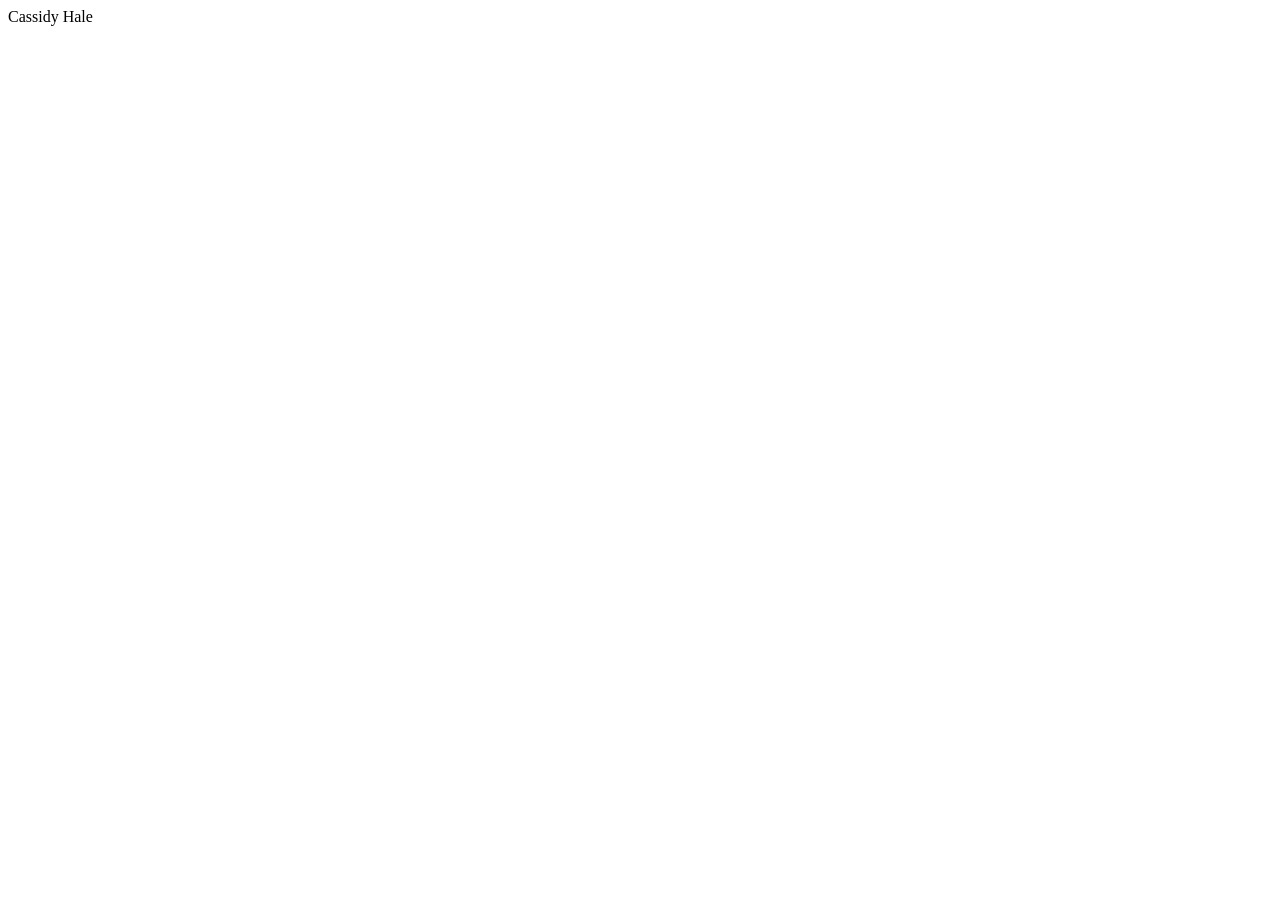
==== index.html @ 7580b681 "Create index.html" ====
<!DOCTYPE html>
<html lang="en">
<head>
    <meta charset="UTF-8">
    <meta name="viewport" content="width=device-width, initial-scale=1.0">
    <title>Document</title>
</head>
<body>
    Cassidy Hale
</body>
</html>
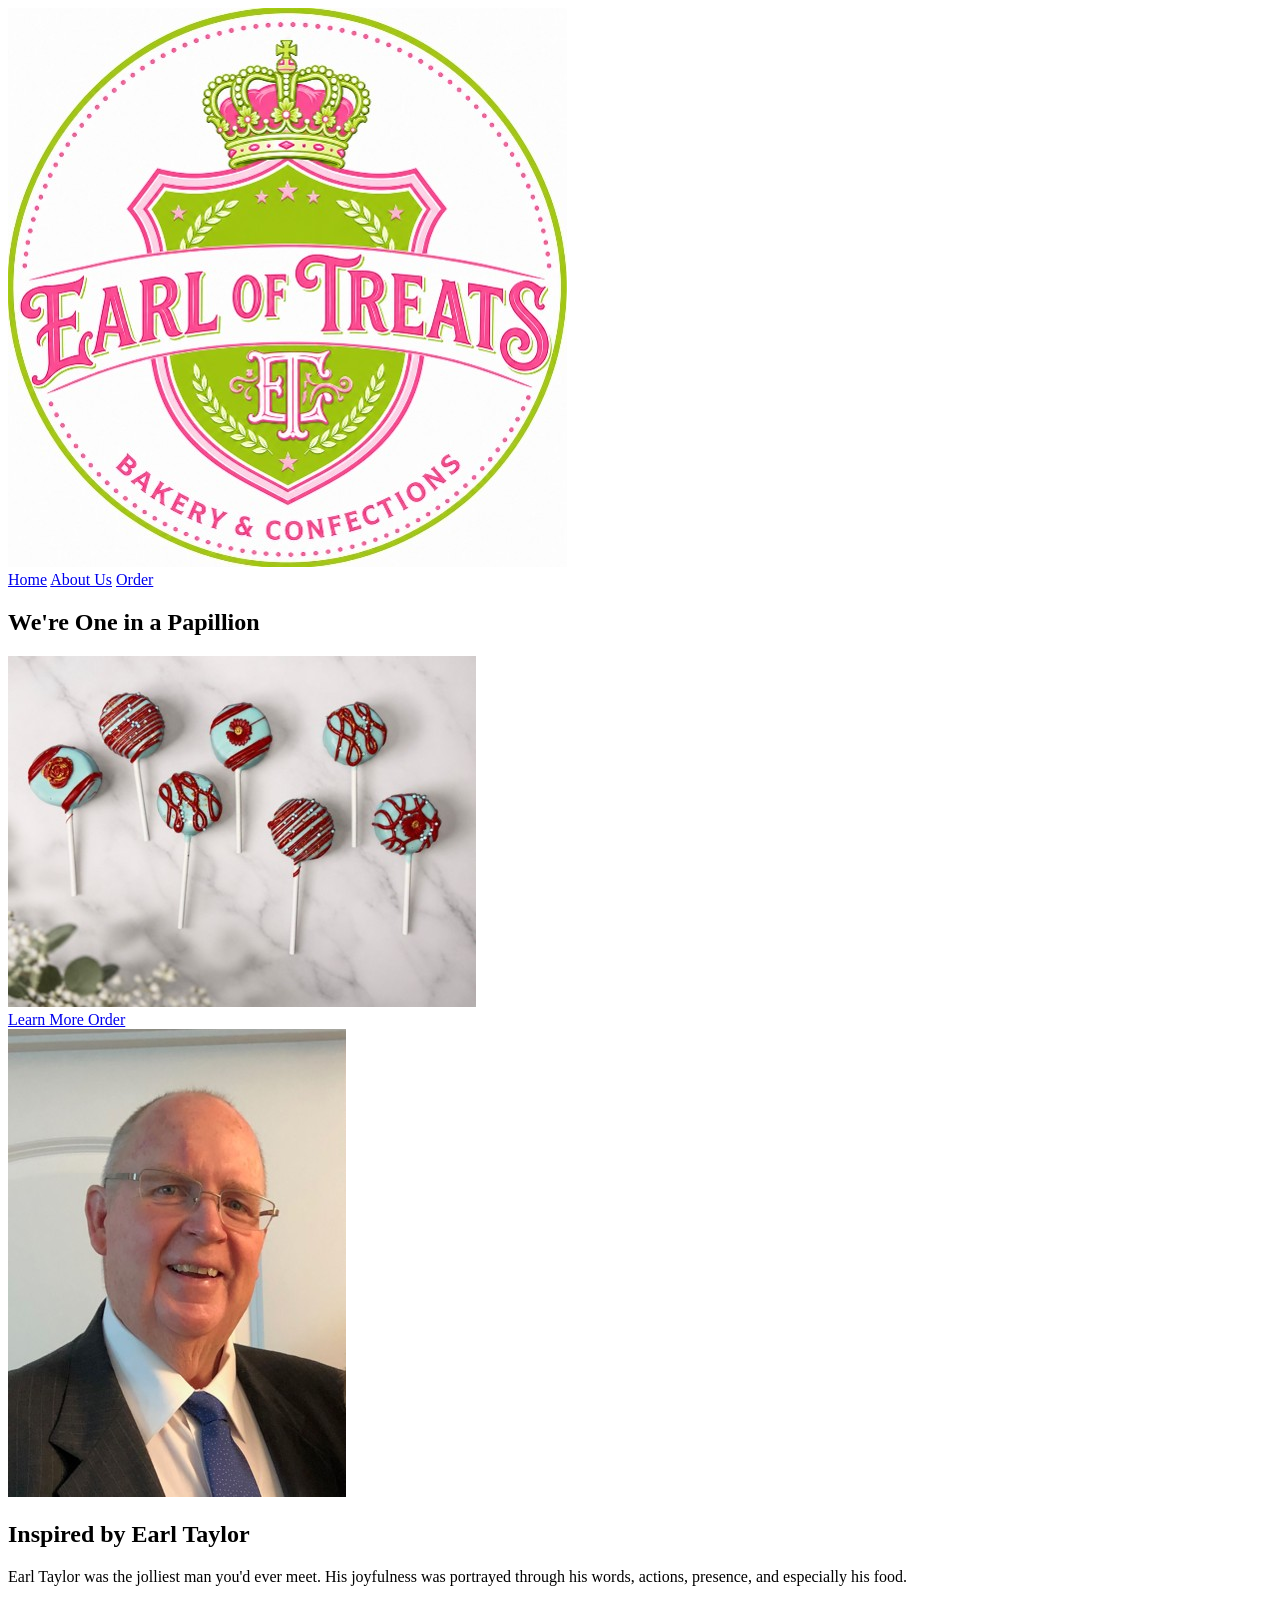
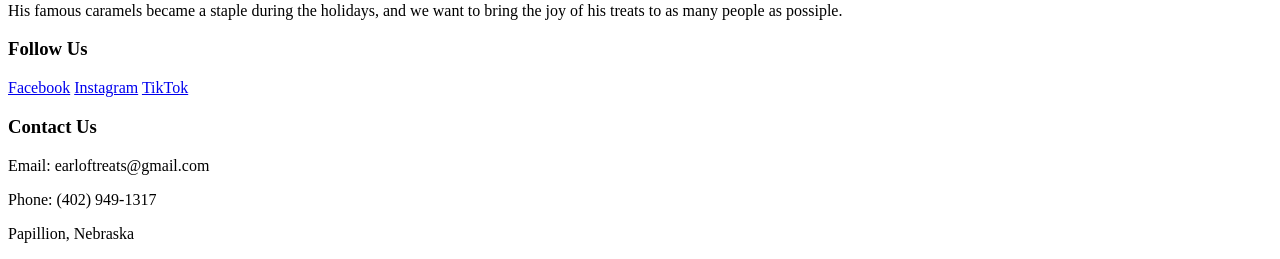
==== commit f4f5767a: "html" ====
--- a/index.html
+++ b/index.html
@@ -3,9 +3,68 @@
 <head>
     <meta charset="UTF-8">
     <meta name="viewport" content="width=device-width, initial-scale=1.0">
-    <title>Document</title>
+    <title>Earl of Treats | Home</title>
+    <link rel="stylesheet" href="styles/home.css">
 </head>
 <body>
-    Cassidy Hale
+    <header>
+    <a href="index.html">
+        <img src="images/logo.jpg" alt="Earl of Treats Logo">
+    </a>
+    <nav>
+        <a href="index.html">Home</a>
+        <a href="about.html">About Us</a>
+        <a href="party-packs.html">Order</a>
+    </nav>
+</header>
+<main>
+    <!-- Hero -->
+    <section class="hero">
+        <h1>We're One in a Papillion</h1>
+        <img src="images/blue.jpg"
+             alt="Assorted Earl of Treats cake pops">
+        <div class="hero-buttons">
+            <a href="about.html" class="button">
+                Learn More
+            </a>
+            <a href="party-packs.html" class="button">
+                Order
+            </a>
+        </div>
+    </section>
+    <!-- Memorial -->
+    <section class="memorial">
+        <div class="memorial-image">
+            <img src="images/earl.jpg"
+                 alt="Portrait of Earl Taylor">
+        </div>
+        <div class="memorial-text">
+            <h2>Inspired by Earl Taylor</h2>
+            <p>
+                Earl Taylor was the jolliest man you'd ever meet.
+                His joyfulness was portrayed through his words,
+                actions, presence, and especially his food.
+            </p>
+            <p>
+                His famous caramels became a staple during the holidays,
+                and we want to bring the joy of his treats to as many people as possiple.
+            </p>
+        </div>
+    </section>
+</main>
+<footer>
+    <div class="footer-social">
+        <h3>Follow Us</h3>
+        <a href="#">Facebook</a>
+        <a href="#">Instagram</a>
+        <a href="#">TikTok</a>
+    </div>
+    <div class="footer-contact">
+        <h3>Contact Us</h3>
+        <p>Email: earloftreats@gmail.com</p>
+        <p>Phone: (402) 949-1317</p>
+        <p>Papillion, Nebraska</p>
+    </div>
+</footer>
 </body>
 </html>
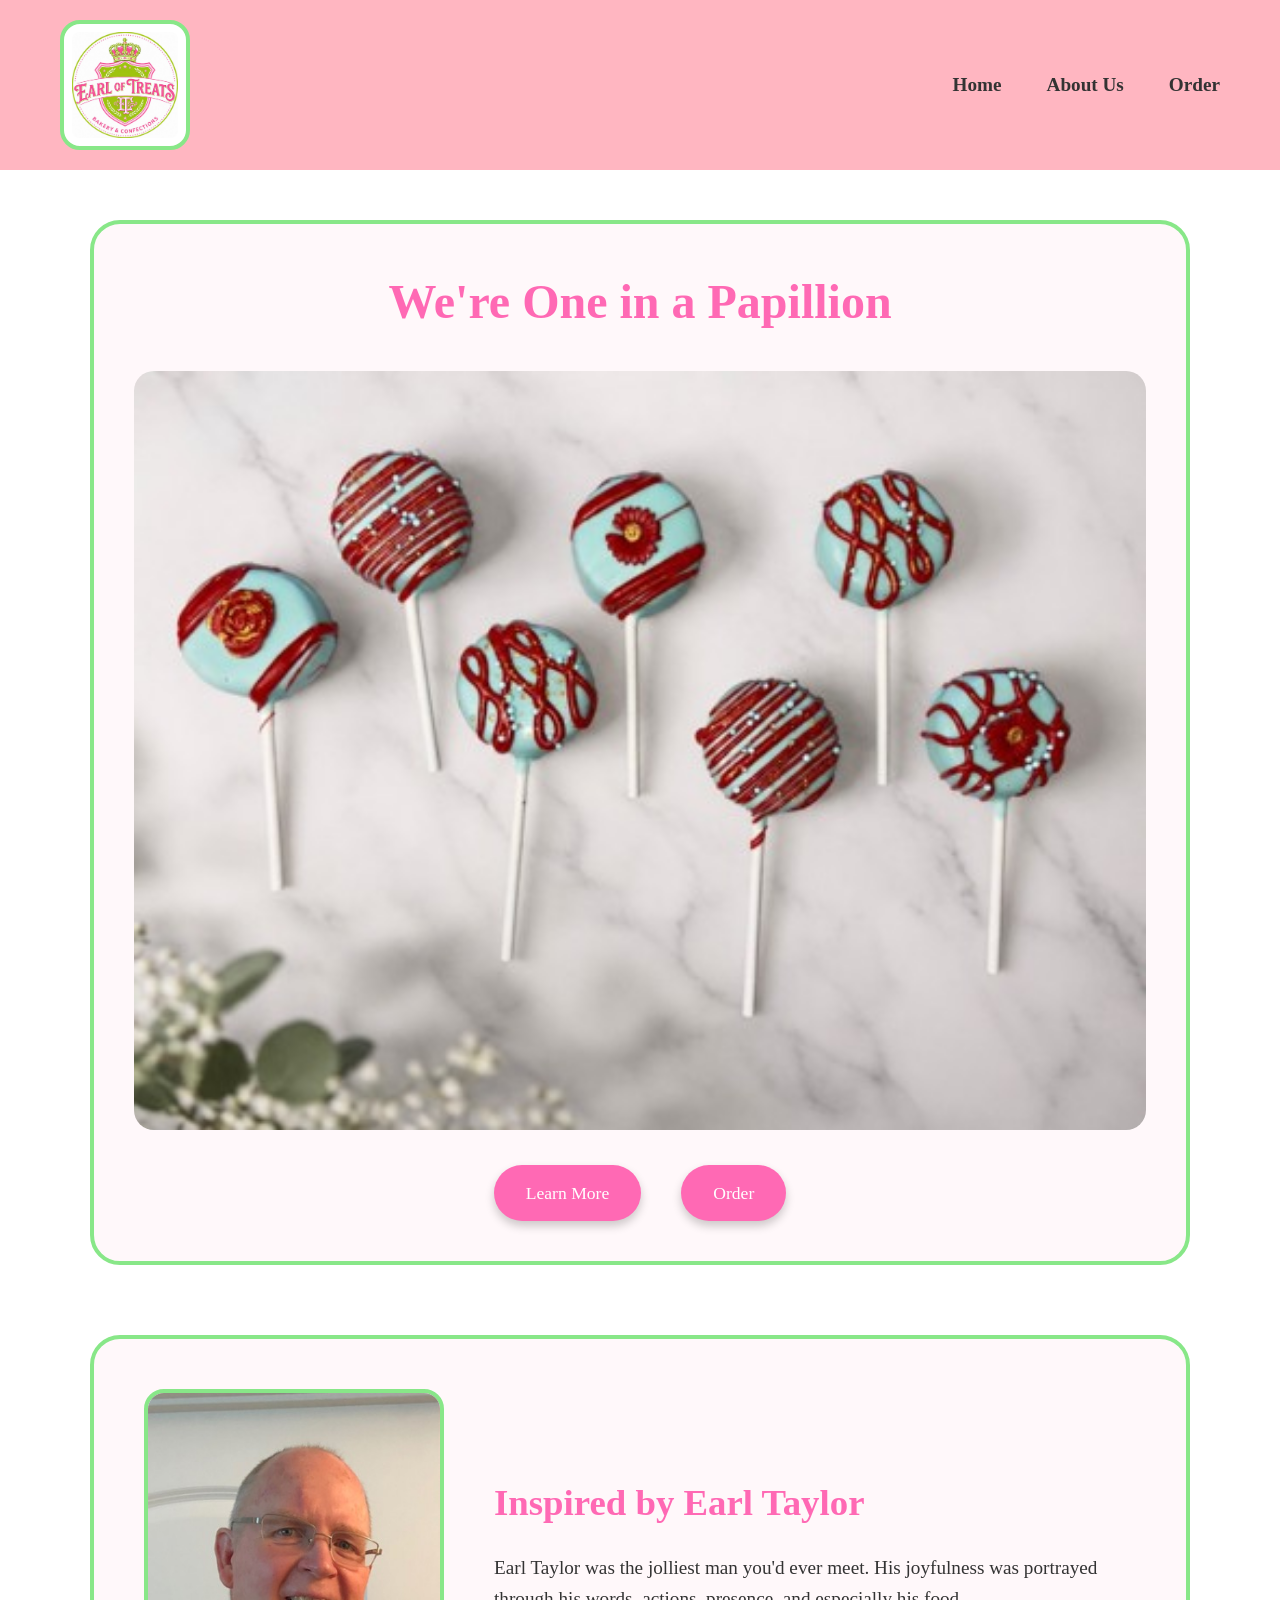
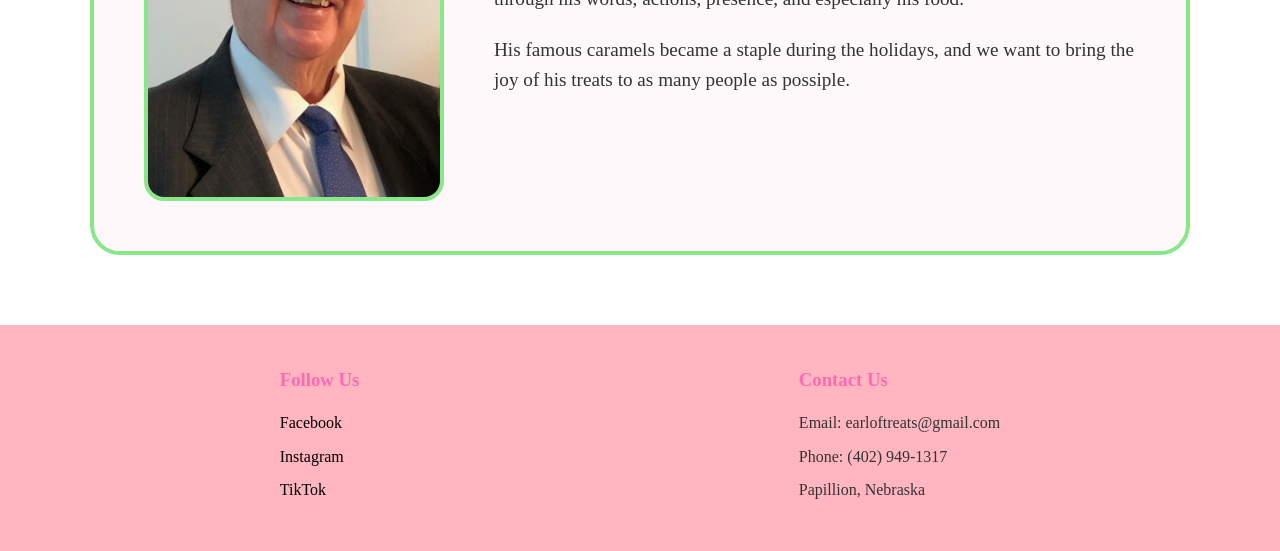
==== commit 502b3273: "css" ====
--- a/index.html
+++ b/index.html
@@ -8,7 +8,7 @@
 </head>
 <body>
     <header>
-    <a href="index.html">
+    <a class="logo"href="index.html">
         <img src="images/logo.jpg" alt="Earl of Treats Logo">
     </a>
     <nav>
--- a/styles/home.css
+++ b/styles/home.css
@@ -0,0 +1,218 @@
+* {
+    margin: 0;
+    padding: 0;
+    box-sizing: border-box;
+}
+
+body {
+    font-family: Garamond, serif;
+    background-color: #FFFFFF;
+    color: #333;
+    line-height: 1.6;
+}
+
+img {
+    max-width: 100%;
+    display: block;
+}
+
+a {
+    text-decoration: none;
+}
+
+header {
+    display: grid;
+    grid-template-columns: 180px 1fr;
+    align-items: center;
+    background-color: #FFB6C1;
+    padding: 20px 60px;
+}
+
+header img {
+    width: 130px;
+    border: 4px solid #88E788;
+    border-radius: 20px;
+    padding: 8px;
+    background-color: white;
+    transition: transform .3s ease, box-shadow .3s ease;
+}
+
+header img:hover {
+    transform: scale(1.05);
+    box-shadow: 0 0 12px rgba(136, 231, 136, 0.6);
+}
+
+nav {
+    display: flex;
+    justify-content: flex-end;
+    gap: 45px;
+}
+
+nav a {
+    color: #333;
+    font-family: Century, serif;
+    font-size: 1.2rem;
+    font-weight: bold;
+    transition: .3s;
+}
+
+nav a:hover {
+    color: #FF69B4;
+    border-bottom: 3px solid #88E788;
+    padding-bottom: 4px;
+}
+
+.hero {
+    width: 90%;
+    max-width: 1100px;
+    margin: 50px auto;
+    background-color: #FFF8FA;
+    border: 4px solid #88E788;
+    border-radius: 30px;
+    padding: 40px;
+    text-align: center;
+}
+
+.hero h1 {
+    font-family: Century, serif;
+    color: #FF69B4;
+    font-size: 3rem;
+    margin-bottom: 30px;
+}
+
+.hero img {
+    width: 100%;
+    border-radius: 20px;
+    margin-bottom: 35px;
+}
+
+.hero-buttons {
+    display: flex;
+    justify-content: center;
+    gap: 40px;
+}
+
+.button {
+    background-color: #FF69B4;
+    color: white;
+    padding: 14px 32px;
+    border-radius: 50px;
+    font-size: 1.1rem;
+    font-family: Century, serif;
+    transition: .3s;
+    box-shadow: 0 5px 10px rgba(0, 0, 0, 0.2);
+}
+
+.button:hover {
+    background-color: #88E788;
+    color: black;
+}
+
+.memorial {
+    width: 90%;
+    max-width: 1100px;
+    margin: 70px auto;
+    background-color: #FFF8FA;
+    border: 4px solid #88E788;
+    border-radius: 30px;
+    padding: 50px;
+
+    display: grid;
+    grid-template-columns: 300px 1fr;
+    gap: 50px;
+    align-items: center;
+}
+
+.memorial-image img {
+    width: 100%;
+    border-radius: 20px;
+    border: 4px solid #88E788;
+}
+
+.memorial-text h2 {
+    font-family: Century, serif;
+    color: #FF69B4;
+    font-size: 2.3rem;
+    margin-bottom: 20px;
+}
+
+.memorial-text p {
+    font-size: 1.2rem;
+    margin-bottom: 20px;
+}
+
+footer {
+    background-color: #FFB6C1;
+    padding: 40px 60px;
+
+    display: flex;
+    justify-content: space-around;
+}
+
+footer h3 {
+    font-family: Century, serif;
+    color: #FF69B4;
+    margin-bottom: 15px;
+}
+
+.footer-social {
+    display: flex;
+    flex-direction: column;
+}
+
+.footer-social a {
+    color: black;
+    margin-bottom: 8px;
+}
+
+.footer-social a:hover {
+    color: #FF69B4;
+}
+
+.footer-contact p {
+    margin-bottom: 8px;
+}
+
+.logo img{
+    width: 130px;   
+}
+
+@media screen and (max-width: 800px) {
+
+    header {
+        grid-template-columns: 1fr;
+        text-align: center;
+        gap: 20px;
+    }
+
+    nav {
+        justify-content: center;
+        flex-wrap: wrap;
+    }
+
+    .hero h1 {
+        font-size: 2.2rem;
+    }
+
+    .hero-buttons {
+        flex-direction: column;
+        align-items: center;
+        gap: 20px;
+    }
+
+    .memorial {
+        grid-template-columns: 1fr;
+        text-align: center;
+    }
+
+    .memorial-image {
+        max-width: 300px;
+        margin: auto;
+    }
+
+    footer {
+        flex-direction: column;
+        text-align: center;
+        gap: 30px;
+    }
+}
